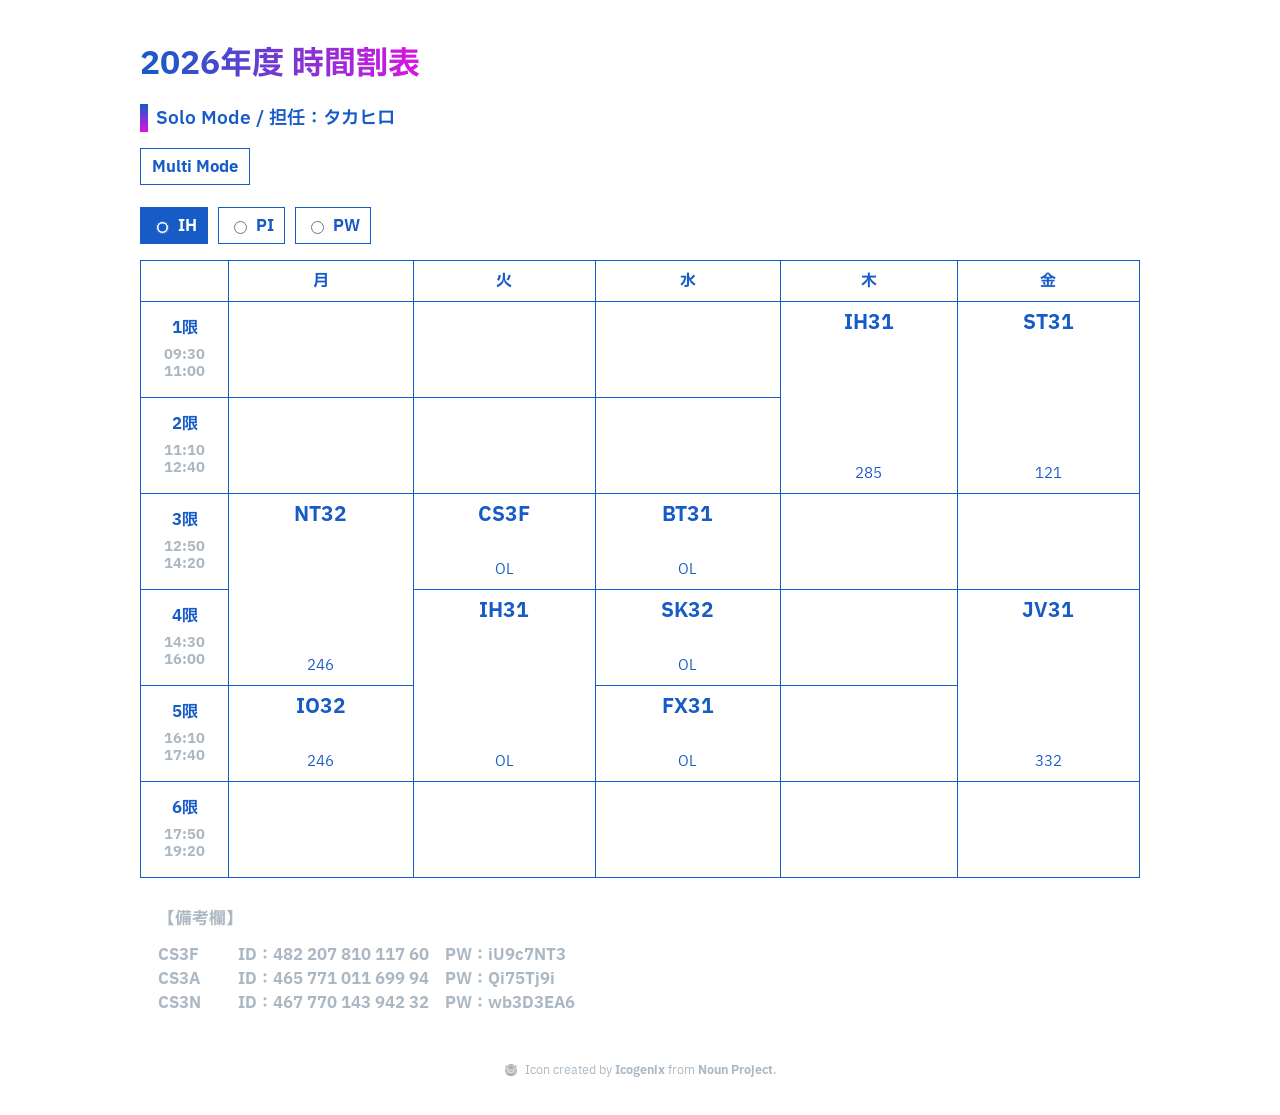
==== index-solo.html @ c6c5f194 "update" ====
<!DOCTYPE html>
<html lang="ja">

<head>
  <meta charset="UTF-8">
  <meta name="viewport" content="width=device-width, initial-scale=1.0">
  <title>2026年度 時間割表 Solo Mode</title>
  <link rel="icon" type="image/x-icon" href="favicon.png">
  <link rel="stylesheet" href="css/styles-solo.css">
  <link rel="preconnect" href="https://fonts.googleapis.com">
  <link rel="preconnect" href="https://fonts.gstatic.com" crossorigin>
  <link href="https://fonts.googleapis.com/css2?family=IBM+Plex+Sans+JP:wght@400;500;600;700&display=swap"
    rel="stylesheet">
</head>

<body>
  <main class="sheet">
    <header class="sheet-header">
      <p><span class="sheet-title">2026年度 時間割表</span></p>
      <p><span class="sheet-meta" id="sheet-meta">Solo Mode / 担任：タカヒロ</span></p>
      <nav class="mode-nav" aria-label="表示モード">
        <a href="index.html">Multi Mode</a>
      </nav>
    </header>

    <fieldset class="timetable-picker" aria-label="時間割を選択">
      <div id="timetable-options" class="timetable-options"></div>
    </fieldset>

    <table class="timetable">
      <thead>
        <tr id="timetable-head"></tr>
      </thead>
      <tbody id="timetable-body"></tbody>
    </table>

    <section class="notes" aria-labelledby="notes-heading">
      <h2 id="notes-heading">【備考欄】</h2>
      <ul>
        <li><span class="note-code">CS3F</span><span class="note-text">ID：482 207 810 117 60</span><span
            class="note-pwd">PW：iU9c7NT3</span></li>
        <li><span class="note-code">CS3A</span><span class="note-text">ID：465 771 011 699 94</span><span
            class="note-pwd">PW：Qi75Tj9i</span></li>
        <li><span class="note-code">CS3N</span><span class="note-text">ID：467 770 143 942 32</span><span
            class="note-pwd">PW：wb3D3EA6</span></li>
      </ul>
    </section>
  </main>
  <footer>
    <img src="favicon.png" alt="Icon by Icogenix">
    <p>Icon created by <strong><a href="https://thenounproject.com/creator/asmahameed743/"
          target="_blank">Icogenix</a></strong> from <strong><a href="https://thenounproject.com/"
          target="_blank">Noun Project</a></strong>.</p>
  </footer>
  <script src="js/main-solo.js" defer></script>
</body>

</html>
---- css/styles-solo.css ----
:root {
  --hal: #175bc7;
  --fill: #0fa3df;
  --hal-dim: #abb8c3;
  --black: #1c1c1c;
  --period-col-width: 5.5rem;
  --timetable-min-width: 760px;
}

* {
  box-sizing: border-box;
}

::selection {
  color: white;
  background-color: var(--hal);
}

a {
  text-decoration: none;
}

body {
  color: var(--hal);
  font-family: "IBM Plex Sans JP", "Yu Gothic", sans-serif;
  padding: 1rem;
}

.sheet {
  width: min(100%, 1000px);
  margin: 1rem auto;
}

.sheet-header {
  text-align: left;
  padding-bottom: 14px;
  font-weight: 700;
}

.sheet-title {
  font-size: 2rem;
  background: linear-gradient(97deg, #175bc7 4%, #db13e0);
  -webkit-background-clip: text;
  background-clip: text;
  color: transparent;
}

.sheet-meta {
  position: relative;
  padding-left: 1rem;
  font-size: 1.15rem;
  font-weight: 600;
  white-space: nowrap;
}

.sheet-meta::before {
  content: "";
  position: absolute;
  left: 0;
  top: 0;
  bottom: 0;
  width: 0.5rem;
  background: linear-gradient(180deg, #175bc7 4%, #db13e0);
}

.mode-nav {
  margin-top: 0.75rem;
}

.mode-nav a {
  display: inline-flex;
  align-items: center;
  min-height: 2rem;
  padding: 0.35rem 0.7rem;
  border: 1px solid var(--hal);
  color: var(--hal);
  font-weight: 700;
}

.mode-nav a:hover,
.mode-nav a:focus-visible {
  color: white;
  background: var(--hal);
}

.timetable-picker {
  width: fit-content;
  margin: 0.5rem 0 0;
  padding: 0;
  border: 0;
}

.timetable-options {
  display: flex;
  gap: 0.6rem;
  align-items: center;
  flex-wrap: wrap;
}

.timetable-option {
  display: inline-flex;
  align-items: center;
  gap: 0.35rem;
  min-width: 4rem;
  padding: 0.35rem 0.65rem;
  border: 1px solid var(--hal);
  color: var(--hal);
  cursor: pointer;
  font-weight: 700;
}

.timetable-option input {
  accent-color: var(--hal);
}

.timetable-option:has(input:checked) {
  color: white;
  background: var(--hal);
}

.timetable-option:has(input:focus-visible) {
  outline: 2px solid var(--hal);
  outline-offset: 2px;
}

.timetable {
  border-collapse: collapse;
  /* table-layout: fixed; */
  margin-top: 1rem;
  width: 100%;
  min-width: var(--timetable-min-width);
}

.timetable th,
.timetable td {
  border: 1px solid var(--hal);
  text-align: center;
  vertical-align: middle;
  padding: 0.5rem;
}

.timetable thead th {
  color: var(--hal);
  font-size: 1rem;
}

.period-col,
.timetable tbody th {
  width: var(--period-col-width);
  min-width: var(--period-col-width);
  max-width: var(--period-col-width);
}

.timetable tbody th {
  color: var(--hal);
  padding: 0.5rem 0.35rem;
}

.timetable tbody tr {
  height: 96px;
}

.timetable td {
  min-width: 4em;
  height: 96px;
}

.period,
.time,
.subject,
.detail {
  display: block;
}

.period,
.time {
  text-align: center;
  margin: auto;
  width: 100%;
  padding-inline: 0;
}

.period {
  font-size: 1rem;
  font-weight: 700;
  line-height: 1.2;
}

.time {
  margin-top: 8px;
  font-size: 0.88rem;
  line-height: 1.25;
  color: var(--hal-dim);
}

.lesson {
  display: flex;
  flex-direction: column;
  align-items: center;
  justify-content: space-between;
  min-height: 76px;
}

.timetable td[rowspan="2"] > .lesson {
  min-height: 172px;
}

.subject {
  color: var(--hal);
  font-weight: 700;
  font-size: 1.25rem;
  line-height: 1.15;
}

.detail {
  color: var(--hal);
  font-size: 0.9rem;
  line-height: 1.3;
  word-break: break-word;
}

.lesson .detail {
  margin-top: 0;
}

.notes {
  margin-top: 14px;
  padding: 14px 18px 18px;
  color: var(--hal-dim);
}

.notes h2 {
  margin: 0 0 12px;
  font-size: 1.05rem;
}

.notes ul {
  list-style: none;
  margin: 0;
  padding: 0;
}

.notes li {
  display: flex;
  gap: 16px;
  align-items: baseline;
  font-weight: 700;
}

.note-code {
  min-width: 4rem;
}

.note-text,
.note-pwd {
  word-break: break-word;
}

@media (max-width: 900px) {
  body {
    padding: 0.75rem;
  }

  .sheet {
    margin: 0.5rem auto;
    overflow-x: auto;
  }

  .sheet-meta {
    white-space: normal;
  }

  .timetable {
    width: var(--timetable-min-width);
  }

  .timetable th,
  .timetable td {
    padding: 0.45rem;
  }

  .subject {
    font-size: 1.1rem;
  }

  .detail {
    font-size: 0.82rem;
  }
}

@media (max-width: 600px) {
  :root {
    --period-col-width: 5rem;
    --timetable-min-width: 680px;
  }

  body {
    padding: 0.5rem;
  }

  .sheet-title {
    font-size: 1.6rem;
  }

  .sheet-meta {
    font-size: 1rem;
  }

  .timetable-options {
    gap: 0.45rem;
  }

  .timetable-option {
    min-width: 3.5rem;
    padding: 0.3rem 0.55rem;
  }

  .notes {
    padding-inline: 0;
  }

  .notes li {
    flex-wrap: wrap;
    gap: 4px 12px;
  }
}

footer {
  display: flex;
  justify-content: center;
  align-items: center;
}

footer img {
  height: 0.75rem;
  filter: grayscale(100%) opacity(50%);;
  margin-right: 0.5rem;
}

footer p {
  text-align: center;
  color: var(--hal-dim);
  font-size: 0.75rem;
}

footer a {
  color: var(--hal-dim);
}
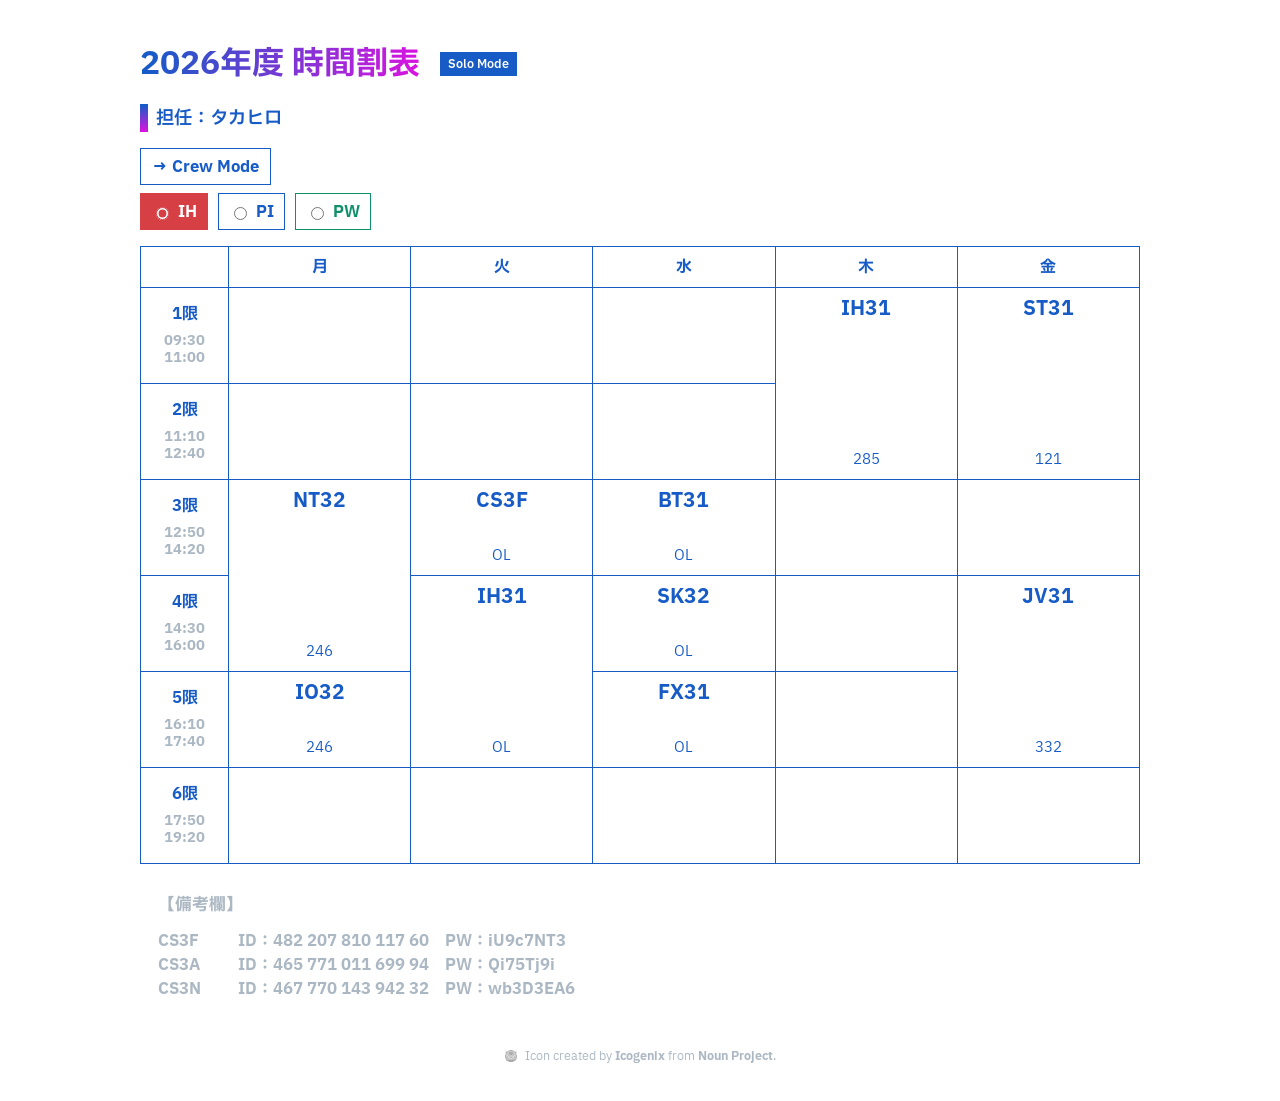
==== commit d03d3e82: "update Co-authored-by: Copilot <copilot@github.com>" ====
--- a/index-solo.html
+++ b/index-solo.html
@@ -6,20 +6,23 @@
   <meta name="viewport" content="width=device-width, initial-scale=1.0">
   <title>2026年度 時間割表 Solo Mode</title>
   <link rel="icon" type="image/x-icon" href="favicon.png">
-  <link rel="stylesheet" href="css/styles-solo.css">
+  <link rel="stylesheet" href="css/styles.css">
   <link rel="preconnect" href="https://fonts.googleapis.com">
   <link rel="preconnect" href="https://fonts.gstatic.com" crossorigin>
   <link href="https://fonts.googleapis.com/css2?family=IBM+Plex+Sans+JP:wght@400;500;600;700&display=swap"
     rel="stylesheet">
 </head>
 
-<body>
+<body data-mode="solo">
   <main class="sheet">
     <header class="sheet-header">
-      <p><span class="sheet-title">2026年度 時間割表</span></p>
-      <p><span class="sheet-meta" id="sheet-meta">Solo Mode / 担任：タカヒロ</span></p>
+      <div class="sheet-title-wrapper">
+        <h1 class="sheet-title">2026年度 時間割表</h1>
+        <span class="current-mode">Solo Mode</span>
+      </div>
+      <p><span class="sheet-meta" id="sheet-meta">担任：タカヒロ</span></p>
       <nav class="mode-nav" aria-label="表示モード">
-        <a href="index.html">Multi Mode</a>
+        <a href="index.html">→ Crew Mode</a>
       </nav>
     </header>
 
@@ -52,7 +55,7 @@
           target="_blank">Icogenix</a></strong> from <strong><a href="https://thenounproject.com/"
           target="_blank">Noun Project</a></strong>.</p>
   </footer>
-  <script src="js/main-solo.js" defer></script>
+  <script src="js/main.js" defer></script>
 </body>
 
 </html>
--- a/css/styles.css
+++ b/css/styles.css
@@ -0,0 +1,467 @@
+:root {
+  --hal: #175bc7;
+  --fill: #0fa3df;
+  --hal-dim: #abb8c3;
+  --black: #1c1c1c;
+  --timetable-ih: #d64045;
+  --timetable-pi: #175bc7;
+  --timetable-pw: #0f8f6a;
+  --period-col-width: 5.5rem;
+  --timetable-min-width: 760px;
+}
+
+* {
+  box-sizing: border-box;
+}
+
+::selection {
+  color: white;
+  background-color: var(--hal);
+}
+
+a {
+  text-decoration: none;
+}
+
+body {
+  color: var(--hal);
+  font-family: "IBM Plex Sans JP", "Yu Gothic", sans-serif;
+  padding: 1rem;
+}
+
+.sheet {
+  width: min(100%, 1000px);
+  margin: 1rem auto;
+}
+
+.sheet-header {
+  text-align: left;
+  font-style: normal;
+  font-weight: 700;
+}
+
+.sheet-title-wrapper {
+  display: flex;
+  align-items: center;
+  gap: 0.5rem;
+}
+
+h1 {
+  font-size: 2rem;
+  background: linear-gradient(97deg, var(--hal) 4%, #db13e0);
+  -webkit-background-clip: text;
+  background-clip: text;
+  color: transparent;
+
+  padding: 0;
+  margin: 0;
+}
+
+.current-mode {
+  display: inline-flex;
+  margin-left: 0.75rem;
+  padding: 0.2rem 0.5rem;
+  background: var(--hal);
+  color: white;
+  font-size: 0.75rem;
+  font-weight: 600;
+  vertical-align: middle;
+}
+
+.sheet-meta {
+  position: relative;
+  padding-left: 1rem;
+  font-size: 1.15rem;
+  font-weight: 600;
+  white-space: nowrap;
+}
+
+.sheet-meta::before {
+  content: "";
+  position: absolute;
+  left: 0;
+  top: 0;
+  bottom: 0;
+  width: 0.5rem;
+  background: linear-gradient(180deg, var(--hal) 4%, #db13e0);
+}
+
+.mode-nav {
+  margin-top: 0.75rem;
+}
+
+.mode-nav a {
+  display: inline-flex;
+  align-items: center;
+  min-height: 2rem;
+  padding: 0.35rem 0.7rem;
+  border: 1px solid var(--hal);
+  color: var(--hal);
+  font-weight: 700;
+}
+
+.mode-nav a:hover,
+.mode-nav a:focus-visible {
+  color: white;
+  background: var(--hal);
+}
+
+.timetable-picker {
+  width: fit-content;
+  margin: 0.5rem 0 0;
+  padding: 0;
+  border: 0;
+}
+
+.timetable-picker legend {
+  margin-bottom: 0.4rem;
+  font-weight: 700;
+}
+
+.timetable-options {
+  display: flex;
+  gap: 0.6rem;
+  align-items: center;
+  flex-wrap: wrap;
+}
+
+.timetable-option {
+  --timetable-color: var(--timetable-ih);
+  display: inline-flex;
+  align-items: center;
+  gap: 0.35rem;
+  min-width: 4rem;
+  padding: 0.35rem 0.65rem;
+  border: 1px solid var(--timetable-color);
+  color: var(--timetable-color);
+  cursor: pointer;
+  font-weight: 700;
+}
+
+.timetable-option-pi {
+  --timetable-color: var(--timetable-pi);
+}
+
+.timetable-option-pw {
+  --timetable-color: var(--timetable-pw);
+}
+
+.timetable-option input {
+  accent-color: var(--timetable-color);
+}
+
+.timetable-option:has(input:checked) {
+  color: white;
+  background: var(--timetable-color);
+}
+
+.timetable-option:has(input:focus-visible) {
+  outline: 2px solid var(--timetable-color);
+  outline-offset: 2px;
+}
+
+.timetable {
+  border-collapse: collapse;
+  margin-top: 1rem;
+  width: 100%;
+  min-width: var(--timetable-min-width);
+}
+
+[data-mode="crew"] .timetable {
+  table-layout: fixed;
+}
+
+[data-mode="solo"] .timetable {
+  table-layout: fixed;
+}
+
+[data-mode="solo"] .timetable thead th:not(.period-col),
+[data-mode="solo"] .timetable tbody td {
+  width: calc((100% - var(--period-col-width)) / 5);
+}
+
+.timetable th,
+.timetable td {
+  border: 1px solid var(--hal);
+  text-align: center;
+  vertical-align: middle;
+  padding: 0.5rem;
+}
+
+.timetable thead th {
+  color: var(--hal);
+  font-size: 1rem;
+}
+
+.period-col,
+.timetable tbody th {
+  width: var(--period-col-width);
+  min-width: var(--period-col-width);
+  max-width: var(--period-col-width);
+}
+
+.timetable tbody th {
+  color: var(--hal);
+  padding: 0.5rem 0.35rem;
+}
+
+.timetable tbody tr {
+  height: 96px;
+}
+
+.timetable td {
+  min-width: 4em;
+  height: 96px;
+}
+
+.period,
+.time,
+.subject,
+.detail {
+  display: block;
+}
+
+.period,
+.time {
+  text-align: center;
+  margin: auto;
+  width: 100%;
+  padding-inline: 0;
+}
+
+.period {
+  font-size: 1rem;
+  font-weight: 700;
+  line-height: 1.2;
+}
+
+.time {
+  margin-top: 8px;
+  font-size: 0.88rem;
+  line-height: 1.25;
+  color: var(--hal-dim);
+}
+
+.lesson {
+  display: flex;
+  flex-direction: column;
+}
+
+.lesson .detail {
+  margin-top: 0;
+}
+
+[data-mode="solo"] .lesson {
+  align-items: center;
+  justify-content: space-between;
+  min-height: 76px;
+}
+
+[data-mode="solo"] .timetable td[rowspan="2"] > .lesson {
+  min-height: 172px;
+}
+
+[data-mode="solo"] .subject {
+  color: var(--hal);
+  font-weight: 700;
+  font-size: 1.25rem;
+  line-height: 1.15;
+}
+
+[data-mode="solo"] .detail {
+  color: var(--hal);
+  font-size: 0.9rem;
+  line-height: 1.3;
+  word-break: break-word;
+}
+
+[data-mode="crew"] .lesson-stack {
+  display: grid;
+  grid-template-rows: repeat(3, minmax(max-content, 1fr));
+  gap: 0.35rem;
+  height: 100%;
+  min-height: 100%;
+}
+
+[data-mode="crew"] .lesson {
+  --lesson-color: var(--timetable-ih);
+  gap: 0.25rem;
+  align-items: stretch;
+  justify-content: center;
+  min-height: 0;
+  padding: 0.35rem 0.4rem;
+  border-left: 4px solid var(--lesson-color);
+  background: rgba(214, 64, 69, 0.08);
+  text-align: left;
+}
+
+[data-mode="crew"] .lesson-ih {
+  grid-row: 1;
+  align-self: start;
+}
+
+[data-mode="crew"] .lesson-pi {
+  --lesson-color: var(--timetable-pi);
+  grid-row: 2;
+  align-self: center;
+  background: rgba(23, 91, 199, 0.08);
+}
+
+[data-mode="crew"] .lesson-pw {
+  --lesson-color: var(--timetable-pw);
+  grid-row: 3;
+  align-self: end;
+  background: rgba(15, 143, 106, 0.08);
+}
+
+[data-mode="crew"] .lesson-meta {
+  display: flex;
+  gap: 0.35rem;
+  align-items: baseline;
+}
+
+[data-mode="crew"] .subject {
+  color: var(--lesson-color);
+  font-weight: 700;
+  font-size: 1rem;
+  line-height: 1.15;
+}
+
+[data-mode="crew"] .detail {
+  color: var(--lesson-color);
+  font-size: 0.78rem;
+  line-height: 1.3;
+  word-break: break-word;
+}
+
+.notes {
+  margin-top: 14px;
+  padding: 14px 18px 18px;
+  color: var(--hal-dim);
+}
+
+.notes h2 {
+  margin: 0 0 12px;
+  font-size: 1.05rem;
+}
+
+.notes ul {
+  list-style: none;
+  margin: 0;
+  padding: 0;
+}
+
+.notes li {
+  display: flex;
+  gap: 16px;
+  align-items: baseline;
+  font-weight: 700;
+}
+
+.note-code {
+  min-width: 4rem;
+}
+
+.note-text,
+.note-pwd {
+  word-break: break-word;
+}
+
+footer {
+  display: flex;
+  justify-content: center;
+  align-items: center;
+}
+
+footer img {
+  height: 0.75rem;
+  filter: grayscale(100%) opacity(50%);
+  margin-right: 0.5rem;
+}
+
+footer p {
+  text-align: center;
+  color: var(--hal-dim);
+  font-size: 0.75rem;
+}
+
+footer a {
+  color: var(--hal-dim);
+}
+
+@media (max-width: 900px) {
+  body {
+    padding: 0.75rem;
+  }
+
+  .sheet {
+    margin: 0.5rem auto;
+    overflow-x: auto;
+  }
+
+  .sheet-meta {
+    white-space: normal;
+  }
+
+  .timetable {
+    width: var(--timetable-min-width);
+  }
+
+  .timetable th,
+  .timetable td {
+    padding: 0.45rem;
+  }
+
+  [data-mode="solo"] .subject {
+    font-size: 1.1rem;
+  }
+
+  [data-mode="solo"] .detail {
+    font-size: 0.82rem;
+  }
+
+  [data-mode="crew"] .subject {
+    font-size: 0.92rem;
+  }
+
+  [data-mode="crew"] .detail {
+    font-size: 0.74rem;
+  }
+}
+
+@media (max-width: 600px) {
+  :root {
+    --period-col-width: 5rem;
+    --timetable-min-width: 680px;
+  }
+
+  body {
+    padding: 0.5rem;
+  }
+
+  .sheet-title {
+    font-size: 1.6rem;
+  }
+
+  .sheet-meta {
+    font-size: 1rem;
+  }
+
+  .timetable-options {
+    gap: 0.45rem;
+  }
+
+  .timetable-option {
+    min-width: 3.5rem;
+    padding: 0.3rem 0.55rem;
+  }
+
+  .notes {
+    padding-inline: 0;
+  }
+
+  .notes li {
+    flex-wrap: wrap;
+    gap: 4px 12px;
+  }
+}
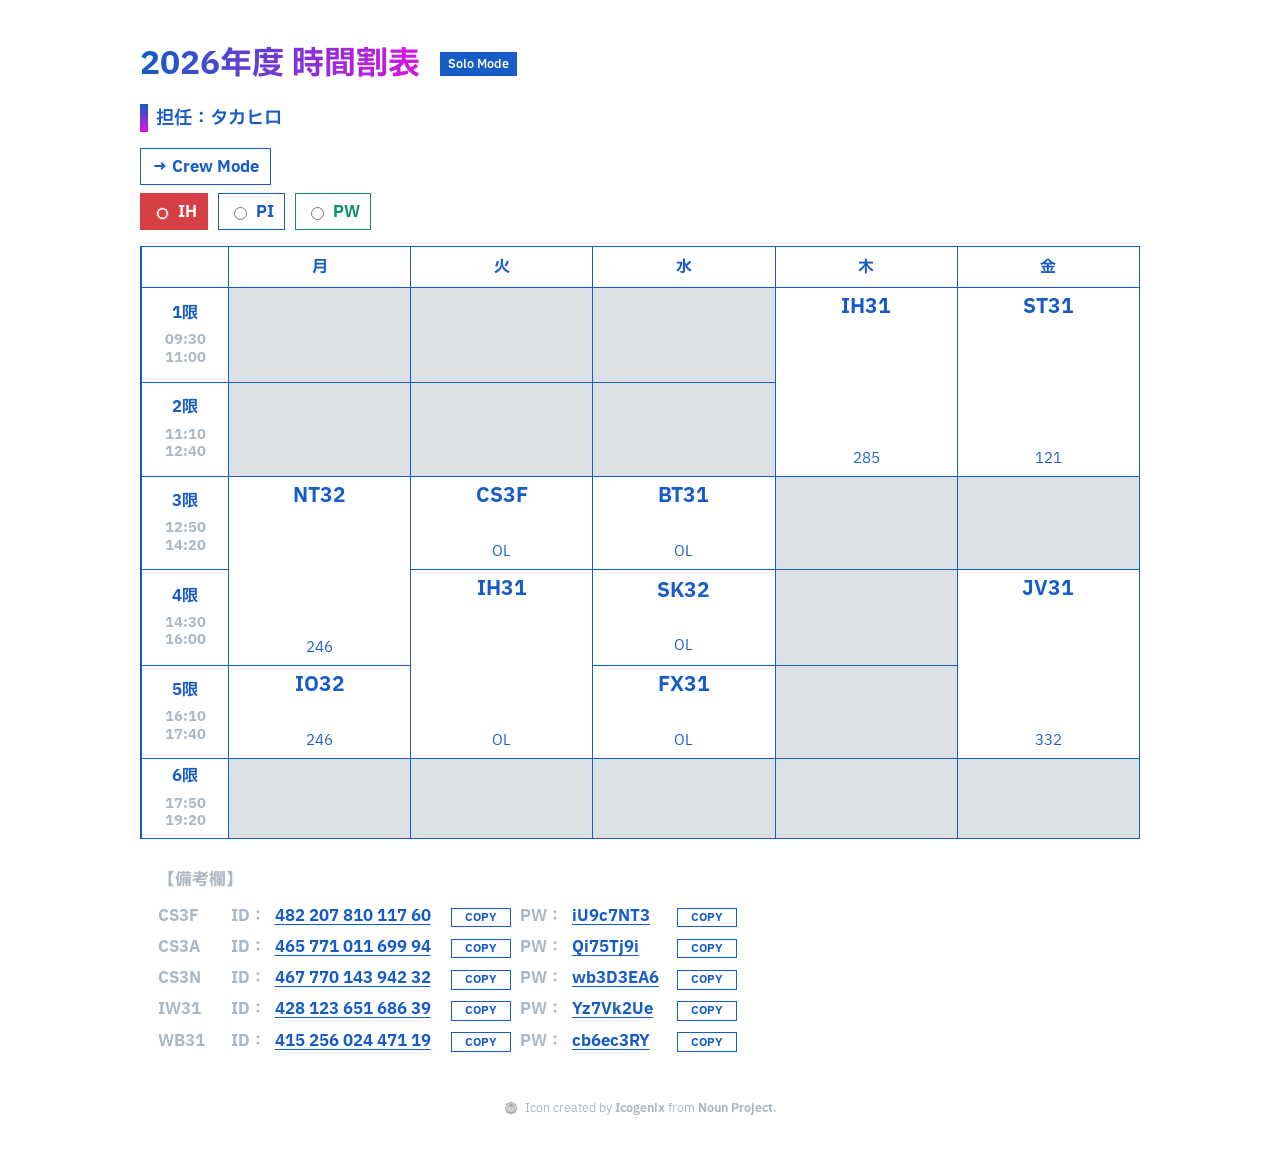
==== commit 06ee451f: "update" ====
--- a/index-solo.html
+++ b/index-solo.html
@@ -40,12 +40,71 @@
     <section class="notes" aria-labelledby="notes-heading">
       <h2 id="notes-heading">【備考欄】</h2>
       <ul>
-        <li><span class="note-code">CS3F</span><span class="note-text">ID：482 207 810 117 60</span><span
-            class="note-pwd">PW：iU9c7NT3</span></li>
-        <li><span class="note-code">CS3A</span><span class="note-text">ID：465 771 011 699 94</span><span
-            class="note-pwd">PW：Qi75Tj9i</span></li>
-        <li><span class="note-code">CS3N</span><span class="note-text">ID：467 770 143 942 32</span><span
-            class="note-pwd">PW：wb3D3EA6</span></li>
+        <li>
+          <span class="note-code">CS3F</span>
+          <span class="note-label note-id-label">ID：</span>
+          <span class="note-copy-value note-id-value" role="button" tabindex="0"
+            data-copy-value="482 207 810 117 60">482 207 810 117 60</span>
+          <button type="button" class="note-copy-button note-id-copy" data-copy-value="482 207 810 117 60"
+            aria-label="CS3F IDをコピー">COPY</button>
+          <span class="note-label note-pw-label">PW：</span>
+          <span class="note-copy-value note-pw-value" role="button" tabindex="0"
+            data-copy-value="iU9c7NT3">iU9c7NT3</span>
+          <button type="button" class="note-copy-button note-pw-copy" data-copy-value="iU9c7NT3"
+            aria-label="CS3F PWをコピー">COPY</button>
+        </li>
+        <li>
+          <span class="note-code">CS3A</span>
+          <span class="note-label note-id-label">ID：</span>
+          <span class="note-copy-value note-id-value" role="button" tabindex="0"
+            data-copy-value="465 771 011 699 94">465 771 011 699 94</span>
+          <button type="button" class="note-copy-button note-id-copy" data-copy-value="465 771 011 699 94"
+            aria-label="CS3A IDをコピー">COPY</button>
+          <span class="note-label note-pw-label">PW：</span>
+          <span class="note-copy-value note-pw-value" role="button" tabindex="0"
+            data-copy-value="Qi75Tj9i">Qi75Tj9i</span>
+          <button type="button" class="note-copy-button note-pw-copy" data-copy-value="Qi75Tj9i"
+            aria-label="CS3A PWをコピー">COPY</button>
+        </li>
+        <li>
+          <span class="note-code">CS3N</span>
+          <span class="note-label note-id-label">ID：</span>
+          <span class="note-copy-value note-id-value" role="button" tabindex="0"
+            data-copy-value="467 770 143 942 32">467 770 143 942 32</span>
+          <button type="button" class="note-copy-button note-id-copy" data-copy-value="467 770 143 942 32"
+            aria-label="CS3N IDをコピー">COPY</button>
+          <span class="note-label note-pw-label">PW：</span>
+          <span class="note-copy-value note-pw-value" role="button" tabindex="0"
+            data-copy-value="wb3D3EA6">wb3D3EA6</span>
+          <button type="button" class="note-copy-button note-pw-copy" data-copy-value="wb3D3EA6"
+            aria-label="CS3N PWをコピー">COPY</button>
+        </li>
+        <li>
+          <span class="note-code">IW31</span>
+          <span class="note-label note-id-label">ID：</span>
+          <span class="note-copy-value note-id-value" role="button" tabindex="0"
+            data-copy-value="428 123 651 686 39">428 123 651 686 39</span>
+          <button type="button" class="note-copy-button note-id-copy" data-copy-value="428 123 651 686 39"
+            aria-label="IW31 IDをコピー">COPY</button>
+          <span class="note-label note-pw-label">PW：</span>
+          <span class="note-copy-value note-pw-value" role="button" tabindex="0"
+            data-copy-value="Yz7Vk2Ue">Yz7Vk2Ue</span>
+          <button type="button" class="note-copy-button note-pw-copy" data-copy-value="Yz7Vk2Ue"
+            aria-label="IW31 PWをコピー">COPY</button>
+        </li>
+        <li>
+          <span class="note-code">WB31</span>
+          <span class="note-label note-id-label">ID：</span>
+          <span class="note-copy-value note-id-value" role="button" tabindex="0"
+            data-copy-value="415 256 024 471 19">415 256 024 471 19</span>
+          <button type="button" class="note-copy-button note-id-copy" data-copy-value="415 256 024 471 19"
+            aria-label="WB31 IDをコピー">COPY</button>
+          <span class="note-label note-pw-label">PW：</span>
+          <span class="note-copy-value note-pw-value" role="button" tabindex="0"
+            data-copy-value="cb6ec3RY">cb6ec3RY</span>
+          <button type="button" class="note-copy-button note-pw-copy" data-copy-value="cb6ec3RY"
+            aria-label="WB31 PWをコピー">COPY</button>
+        </li>
       </ul>
     </section>
   </main>
--- a/css/styles.css
+++ b/css/styles.css
@@ -7,7 +7,9 @@
   --timetable-pi: #175bc7;
   --timetable-pw: #0f8f6a;
   --period-col-width: 5.5rem;
+
   --timetable-min-width: 760px;
+  --timetable-row-height: 4rem;
 }
 
 * {
@@ -161,7 +163,10 @@
 }
 
 .timetable {
-  border-collapse: collapse;
+  border-collapse: separate;
+  border-spacing: 0;
+  border-top: 1px solid var(--hal);
+  border-left: 1px solid var(--hal);
   margin-top: 1rem;
   width: 100%;
   min-width: var(--timetable-min-width);
@@ -182,7 +187,8 @@
 
 .timetable th,
 .timetable td {
-  border: 1px solid var(--hal);
+  border-right: 1px solid var(--hal);
+  border-bottom: 1px solid var(--hal);
   text-align: center;
   vertical-align: middle;
   padding: 0.5rem;
@@ -195,23 +201,37 @@
 
 .period-col,
 .timetable tbody th {
+  position: sticky;
+  left: 0;
+  z-index: 2;
+  background: white;
+  border-left: 1px solid var(--hal);
+  border-right: 1px solid var(--hal);
   width: var(--period-col-width);
   min-width: var(--period-col-width);
   max-width: var(--period-col-width);
 }
 
+.period-col {
+  z-index: 3;
+}
+
 .timetable tbody th {
   color: var(--hal);
   padding: 0.5rem 0.35rem;
 }
 
 .timetable tbody tr {
-  height: 96px;
+  height: var(--timetable-row-height);
 }
 
 .timetable td {
   min-width: 4em;
-  height: 96px;
+  height: var(--timetable-row-height);
+}
+
+.timetable td.is-free {
+  background-color: #DBE0E5;
 }
 
 .period,
@@ -352,19 +372,87 @@
 }
 
 .notes li {
-  display: flex;
-  gap: 16px;
+  display: grid;
+  grid-template-columns: 4rem max-content minmax(10.5rem, max-content) 3.75rem max-content minmax(5rem, max-content) 3.75rem;
+  gap: 0.35rem 0.55rem;
   align-items: baseline;
   font-weight: 700;
 }
 
+.notes li + li {
+  margin-top: 0.45rem;
+}
+
 .note-code {
-  min-width: 4rem;
-}
-
-.note-text,
-.note-pwd {
+  grid-column: 1;
+}
+
+.note-label {
+  color: var(--hal-dim);
+}
+
+.note-id-label {
+  grid-column: 2;
+}
+
+.note-id-value {
+  grid-column: 3;
+}
+
+.note-id-copy {
+  grid-column: 4;
+  justify-self: start;
+}
+
+.note-pw-label {
+  grid-column: 5;
+}
+
+.note-pw-value {
+  grid-column: 6;
+  width: 6rem;
+}
+
+.note-pw-copy {
+  grid-column: 7;
+  justify-self: start;
+}
+
+.note-copy-value {
+  cursor: pointer;
+  color: var(--hal);
+  text-decoration: underline;
+  text-underline-offset: 0.18em;
   word-break: break-word;
+}
+
+.note-copy-value:focus-visible,
+.note-copy-button:focus-visible {
+  outline: 2px solid var(--hal);
+  outline-offset: 2px;
+}
+
+.note-copy-button {
+  display: inline-flex;
+  align-items: center;
+  justify-content: center;
+  border: 1px solid currentColor;
+  background: transparent;
+  color: var(--hal);
+  cursor: pointer;
+  font: inherit;
+  font-size: 0.70rem;
+  font-weight: 700;
+  min-width: 3.75rem;
+  padding: 0.2rem 0.35rem;
+  line-height: 1;
+  text-align: center;
+  vertical-align: middle;
+}
+
+.note-copy-button:hover {
+  color: white;
+  background: var(--hal);
 }
 
 footer {
@@ -461,7 +549,44 @@
   }
 
   .notes li {
-    flex-wrap: wrap;
-    gap: 4px 12px;
-  }
-}
+    grid-template-columns: 4rem max-content max-content 3.75rem;
+    gap: 0.35rem 1rem;
+    align-items: baseline;
+  }
+
+  .note-code {
+    grid-column: 1;
+    grid-row: 1 / 3;
+    align-self: start;
+  }
+
+  .note-id-label {
+    grid-column: 2;
+    grid-row: 1;
+  }
+
+  .note-id-value {
+    grid-column: 3;
+    grid-row: 1;
+  }
+
+  .note-id-copy {
+    grid-column: 4;
+    grid-row: 1;
+  }
+
+  .note-pw-label {
+    grid-column: 2;
+    grid-row: 2;
+  }
+
+  .note-pw-value {
+    grid-column: 3;
+    grid-row: 2;
+  }
+
+  .note-pw-copy {
+    grid-column: 4;
+    grid-row: 2;
+  }
+}
